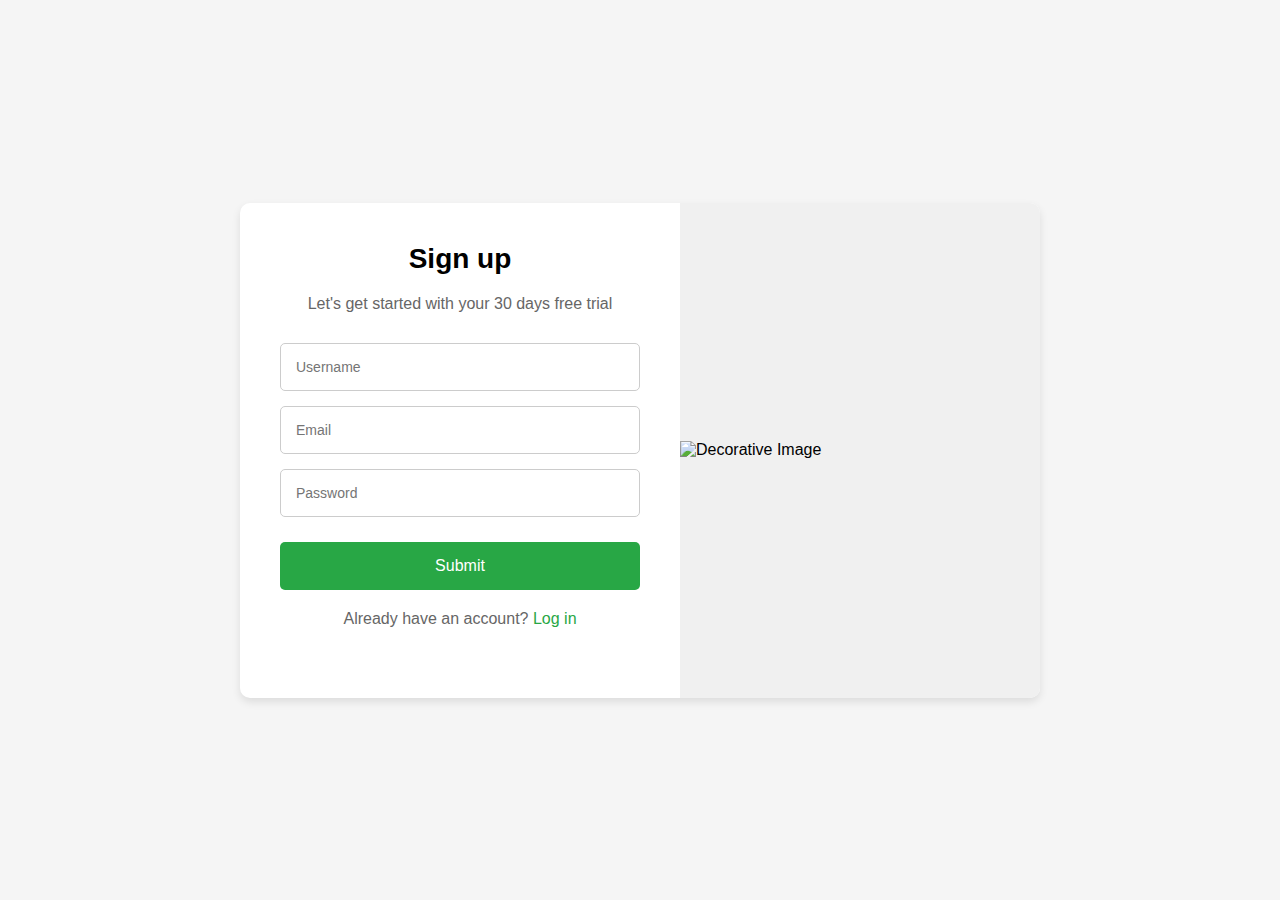
==== Act#4 PILAR,James/index.html @ fe27e820 "Add files via upload" ====
<!DOCTYPE html>
<html lang="en">
<head>
    <meta charset="UTF-8">
    <meta name="viewport" content="width=device-width, initial-scale=1.0">
    <title>Signup Page</title>
    <link rel="stylesheet" href="style.css">
</head>
<body>
    <div class="container">
        <div class="form-container">
            <h2>Sign up</h2>
            <p>Let's get started with your 30 days free trial</p>
            <form action="#" method="POST">
                <label for="username">Username</label>
                <input type="text" id="username" name="username" placeholder="Username" required>
                
                <label for="email">Email</label>
                <input type="email" id="email" name="email" placeholder="Email" required>

                <label for="password">Password</label>
                <input type="password" id="password" name="password" placeholder="Password" required>

                <button type="submit">Submit</button>
            </form>
            <p class="login-link">Already have an account? <a href="#">Log in</a></p>
        </div>
        <div class="image-container">
            <img src="Josh_Brolin_as_Thanos.jpeg" alt="Decorative Image">
        </div>
    </div>
</body>
</html>
---- Act#4 PILAR,James/style.css ----
* {
    margin: 0;
    padding: 0;
    box-sizing: border-box;
}

body {
    font-family: 'Arial', sans-serif;
    background-color: #f5f5f5;
    display: flex;
    justify-content: center;
    align-items: center;
    height: 100vh;
}

.container {
    display: flex;
    background-color: white;
    border-radius: 10px;
    box-shadow: 0 4px 8px rgba(0, 0, 0, 0.1);
    overflow: hidden;
    max-width: 800px;
    width: 100%;
}

.form-container {
    flex: 1;
    padding: 40px;
    display: flex;
    flex-direction: column;
    justify-content: center;
}

.form-container h2 {
    margin-bottom: 20px;
    font-size: 28px;
    font-weight: bold;
    text-align: center;
}

.form-container p {
    text-align: center;
    color: #666;
    margin-bottom: 30px;
}

.form-container form {
    display: flex;
    flex-direction: column;
}

.form-container label {
    display: none;
}

.form-container input {
    padding: 15px;
    margin-bottom: 15px;
    border: 1px solid #ccc;
    border-radius: 5px;
    font-size: 14px;
}

button {
    padding: 15px;
    background-color: #28a745;
    color: white;
    font-size: 16px;
    border: none;
    border-radius: 5px;
    cursor: pointer;
    margin-top: 10px;
}

button:hover {
    background-color: #218838;
}

.login-link {
    margin-top: 20px;
    text-align: center;
    color: #666;
}

.login-link a {
    color: #28a745;
    text-decoration: none;
}

.login-link a:hover {
    text-decoration: underline;
}

.image-container {
    flex: 1;
    background-color: #f0f0f0;
    display: flex;
    align-items: center;
    justify-content: center;
}

.image-container img {
    width: 100%;
    height: auto;
    object-fit: cover;
    border-radius: 0 10px 10px 0;
}
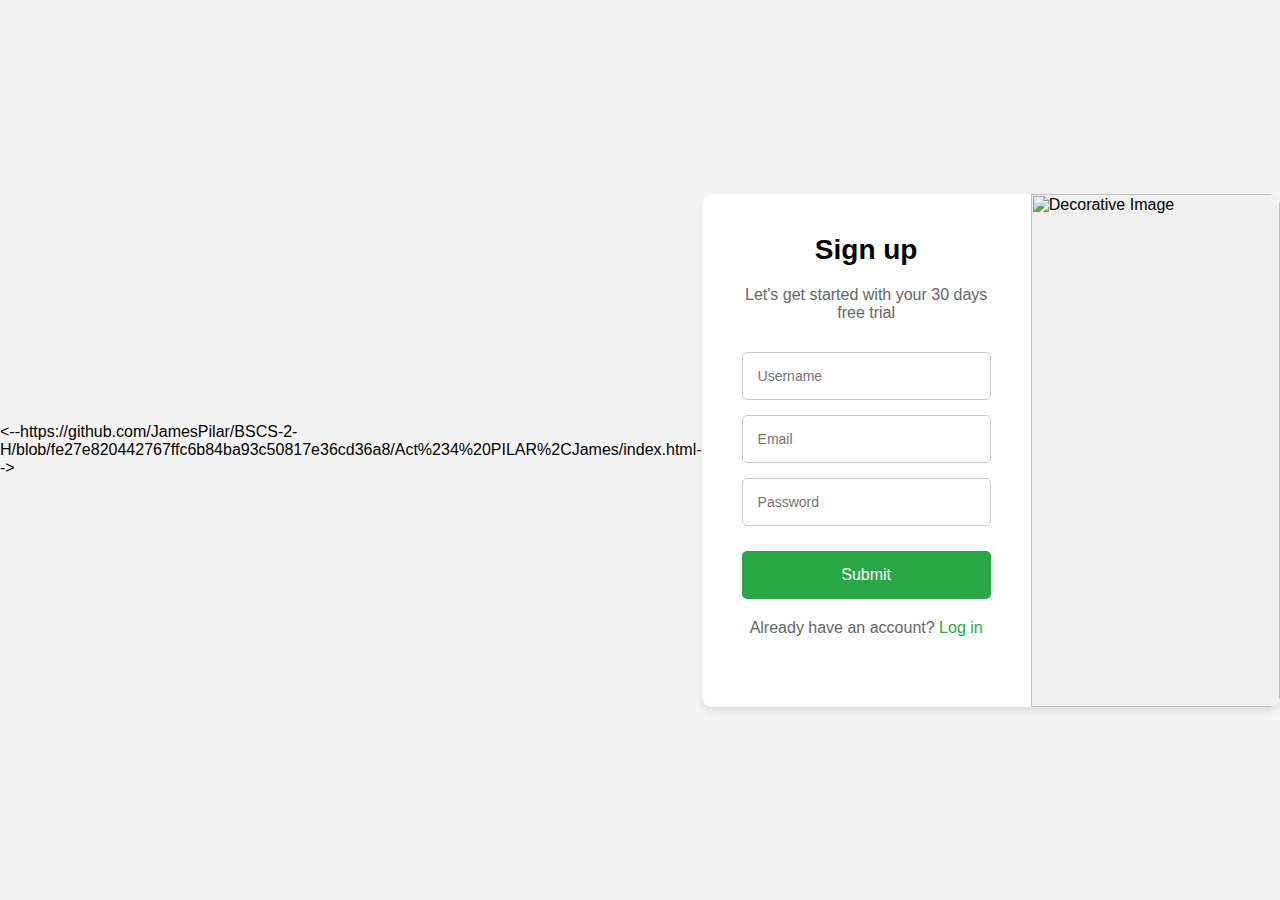
==== commit 1038af33: "PILAR, Christopher James, C." ====
--- a/Act#4 PILAR,James/index.html
+++ b/Act#4 PILAR,James/index.html
@@ -1,3 +1,4 @@
+<--https://github.com/JamesPilar/BSCS-2-H/blob/fe27e820442767ffc6b84ba93c50817e36cd36a8/Act%234%20PILAR%2CJames/index.html-->
 <!DOCTYPE html>
 <html lang="en">
 <head>
@@ -30,4 +31,4 @@
         </div>
     </div>
 </body>
-</html>+</html>
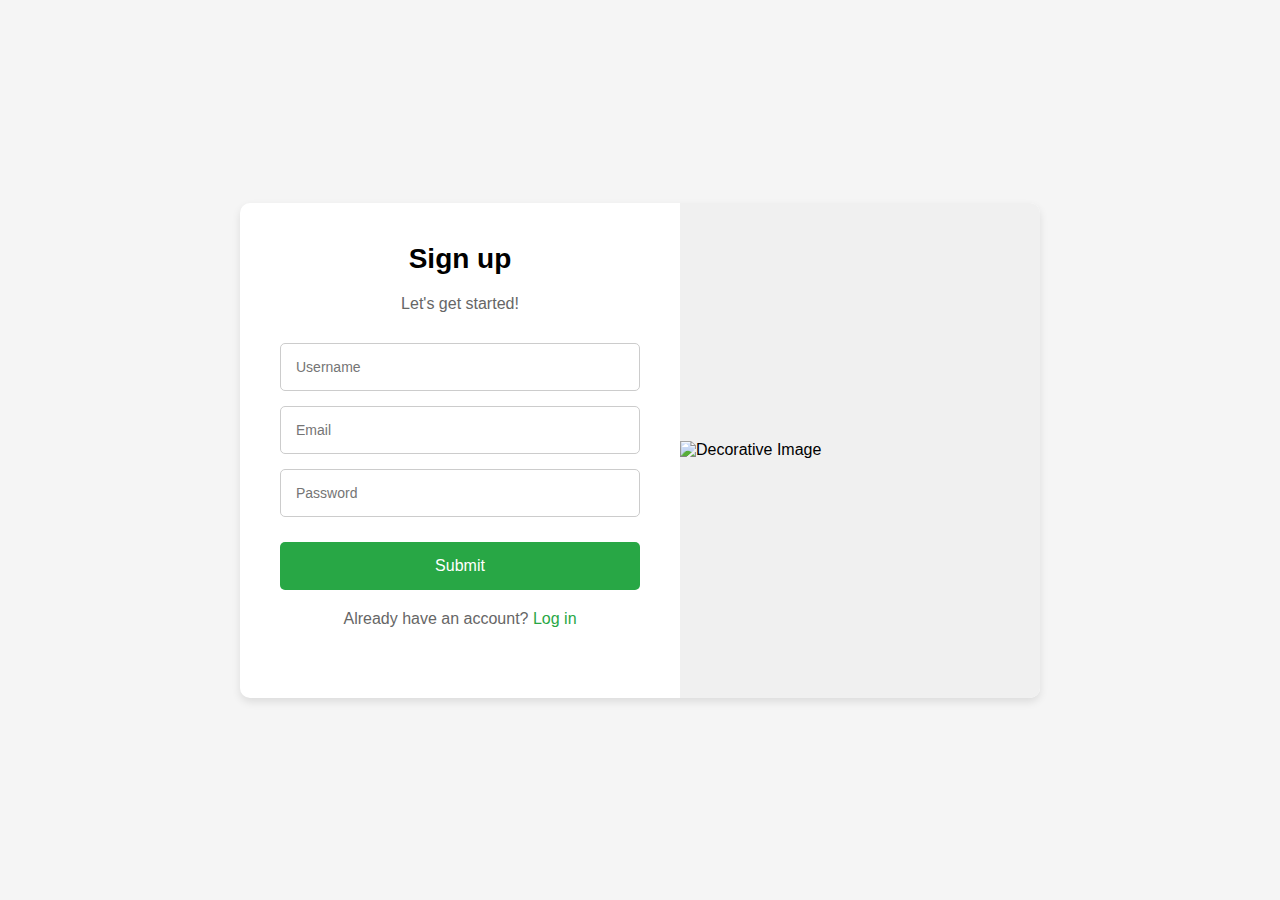
==== commit e6b16b3a: "index.html" ====
--- a/Act#4 PILAR,James/index.html
+++ b/Act#4 PILAR,James/index.html
@@ -1,4 +1,4 @@
-<--https://github.com/JamesPilar/BSCS-2-H/blob/fe27e820442767ffc6b84ba93c50817e36cd36a8/Act%234%20PILAR%2CJames/index.html-->
+<!--https://github.com/JamesPilar/BSCS-2-H/blob/fe27e820442767ffc6b84ba93c50817e36cd36a8/Act%234%20PILAR%2CJames/index.html-->
 <!DOCTYPE html>
 <html lang="en">
 <head>
@@ -11,7 +11,7 @@
     <div class="container">
         <div class="form-container">
             <h2>Sign up</h2>
-            <p>Let's get started with your 30 days free trial</p>
+            <p>Let's get started!</p> 
             <form action="#" method="POST">
                 <label for="username">Username</label>
                 <input type="text" id="username" name="username" placeholder="Username" required>
